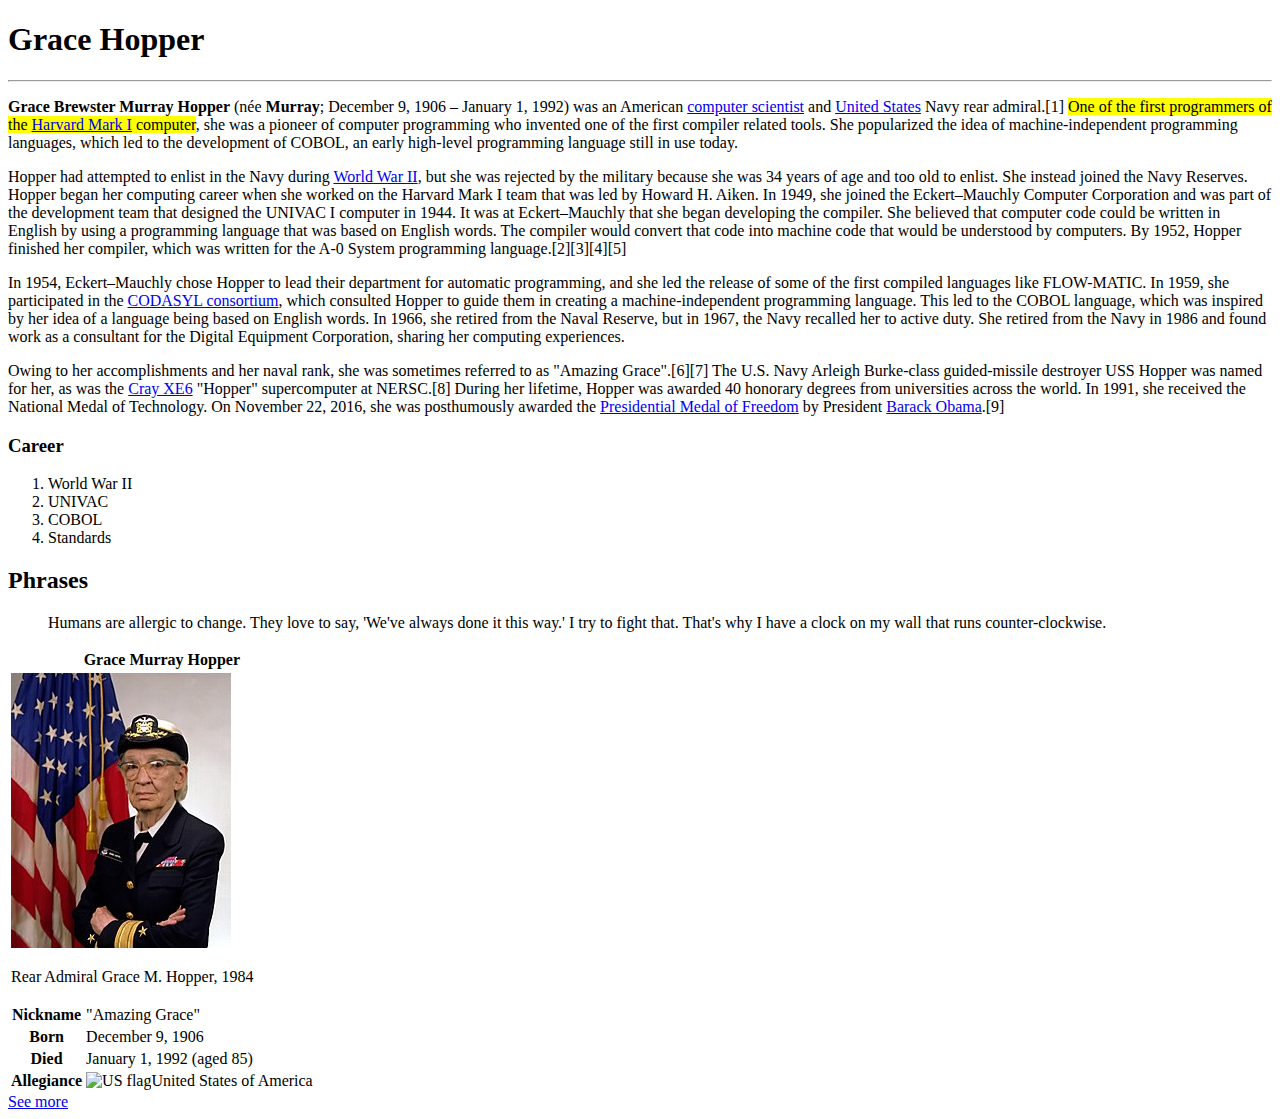
==== index.html @ 0f83f003 "html completo" ====
<!DOCTYPE html>
<html>
  <head>
    <meta charset="utf-8">
    <title>Grace Hopper</title>
  </head>
  <body>
    <!-- Título -->
    <h1>Grace Hopper</h1>

    <!-- Línea horizontal -->
    <hr>

    <!-- Resumen -->
    <p><strong>Grace Brewster Murray Hopper</strong> (née <strong>Murray</strong>; December 9, 1906 – January 1, 1992) was an American <a href="https://en.wikipedia.org/wiki/Computer_scientist" target="_blank">computer scientist</a> and <a href="https://en.wikipedia.org/wiki/United_States_Navy" target="_blank">United States</a> Navy rear admiral.[1] <mark>One of the first programmers of the <a href="https://en.wikipedia.org/wiki/Harvard_Mark_I" target="_blank">Harvard Mark I</a> computer</mark>, she was a pioneer of computer programming who invented one of the first compiler related tools. She popularized the idea of machine-independent programming languages, which led to the development of COBOL, an early high-level programming language still in use today.</p>
    <p>Hopper had attempted to enlist in the Navy during <a href="https://en.wikipedia.org/wiki/World_War_II" target="_blank">World War II</a>, but she was rejected by the military because she was 34 years of age and too old to enlist. She instead joined the Navy Reserves. Hopper began her computing career when she worked on the Harvard Mark I team that was led by Howard H. Aiken. In 1949, she joined the Eckert–Mauchly Computer Corporation and was part of the development team that designed the UNIVAC I computer in 1944. It was at Eckert–Mauchly that she began developing the compiler. She believed that computer code could be written in English by using a programming language that was based on English words. The compiler would convert that code into machine code that would be understood by computers. By 1952, Hopper finished her compiler, which was written for the A-0 System programming language.[2][3][4][5]</p>
    <p>In 1954, Eckert–Mauchly chose Hopper to lead their department for automatic programming, and she led the release of some of the first compiled languages like FLOW-MATIC. In 1959, she participated in the <a href="https://en.wikipedia.org/wiki/CODASYL" target="_blank">CODASYL consortium</a>, which consulted Hopper to guide them in creating a machine-independent programming language. This led to the COBOL language, which was inspired by her idea of a language being based on English words. In 1966, she retired from the Naval Reserve, but in 1967, the Navy recalled her to active duty. She retired from the Navy in 1986 and found work as a consultant for the Digital Equipment Corporation, sharing her computing experiences.</p>
    <p>Owing to her accomplishments and her naval rank, she was sometimes referred to as "Amazing Grace".[6][7] The U.S. Navy Arleigh Burke-class guided-missile destroyer USS Hopper was named for her, as was the <a href="https://en.wikipedia.org/wiki/Cray_XE6" target="_blank">Cray XE6</a> "Hopper" supercomputer at NERSC.[8] During her lifetime, Hopper was awarded 40 honorary degrees from universities across the world. In 1991, she received the National Medal of Technology. On November 22, 2016, she was posthumously awarded the <a href="https://en.wikipedia.org/wiki/Presidential_Medal_of_Freedom" target="_blank">Presidential Medal of Freedom</a> by President <a href="https://en.wikipedia.org/wiki/Barack_Obama" target="_blank">Barack Obama</a>.[9]</p>

    <!-- Resumen -->
    <h3>Career</h3>
    <ol>
      <li>World War II</li>
      <li>UNIVAC</li>
      <li>COBOL</li>
      <li>Standards</li>
    </ol>

    <!-- Frase -->
    <h2>Phrases</h2>
    <blockquote cite="http://www.azquotes.com/quote/553883">
      Humans are allergic to change. They love to say, 'We've always done it this way.' I try to fight that. That's why I have a clock on my wall that runs counter-clockwise.
    </blockquote>

    <!-- Tabla -->
    <table>
      <thead>
        <tr>
          <th colspan="2">Grace Murray Hopper</th>
        </tr>
      </thead>
      <tbody>
        <tr>
          <td colspan="2">
            <img src="assets/images/grace-hopper.jpg" alt="grace hopper picture">
            <p>Rear Admiral Grace M. Hopper, 1984</p>
          </td>
        </tr>
        <tr>
          <th>Nickname</th>
          <td>"Amazing Grace"</td>
        </tr>
        <tr>
          <th>Born</th>
          <td>December 9, 1906</td>
        </tr>
        <tr>
          <th>Died</th>
          <td>January 1, 1992 (aged 85)</td>
        </tr>
        <tr>
          <th>Allegiance</th>
          <td><img src="https://upload.wikimedia.org/wikipedia/en/thumb/a/a4/Flag_of_the_United_States.svg/23px-Flag_of_the_United_States.svg.png" alt="US flag">United States of America</td>
        </tr>

      </tbody>
    </table>

    <!-- Redireccionando a la página de información -->
    <a href="information.html" target="_blank">See more</a>

  </body>
</html>
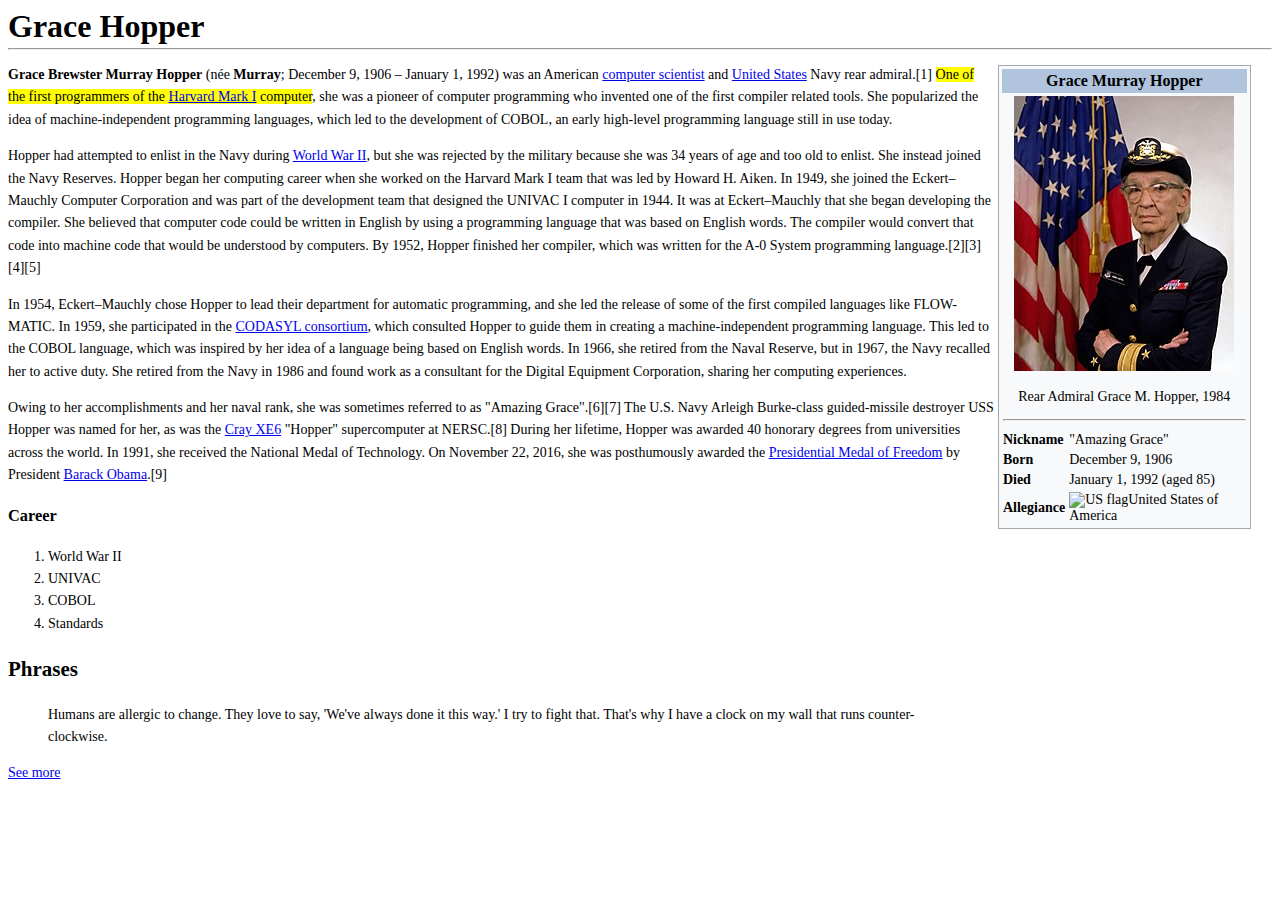
==== commit dc4b8c75: "css completo" ====
--- a/index.html
+++ b/index.html
@@ -3,71 +3,81 @@
   <head>
     <meta charset="utf-8">
     <title>Grace Hopper</title>
+    <link rel="stylesheet" href="css/main.css">
   </head>
   <body>
     <!-- Título -->
-    <h1>Grace Hopper</h1>
+    <header>
+      <h1>Grace Hopper</h1>
 
-    <!-- Línea horizontal -->
-    <hr>
+      <!-- Línea horizontal -->
+      <hr>
+    </header>
 
     <!-- Resumen -->
-    <p><strong>Grace Brewster Murray Hopper</strong> (née <strong>Murray</strong>; December 9, 1906 – January 1, 1992) was an American <a href="https://en.wikipedia.org/wiki/Computer_scientist" target="_blank">computer scientist</a> and <a href="https://en.wikipedia.org/wiki/United_States_Navy" target="_blank">United States</a> Navy rear admiral.[1] <mark>One of the first programmers of the <a href="https://en.wikipedia.org/wiki/Harvard_Mark_I" target="_blank">Harvard Mark I</a> computer</mark>, she was a pioneer of computer programming who invented one of the first compiler related tools. She popularized the idea of machine-independent programming languages, which led to the development of COBOL, an early high-level programming language still in use today.</p>
-    <p>Hopper had attempted to enlist in the Navy during <a href="https://en.wikipedia.org/wiki/World_War_II" target="_blank">World War II</a>, but she was rejected by the military because she was 34 years of age and too old to enlist. She instead joined the Navy Reserves. Hopper began her computing career when she worked on the Harvard Mark I team that was led by Howard H. Aiken. In 1949, she joined the Eckert–Mauchly Computer Corporation and was part of the development team that designed the UNIVAC I computer in 1944. It was at Eckert–Mauchly that she began developing the compiler. She believed that computer code could be written in English by using a programming language that was based on English words. The compiler would convert that code into machine code that would be understood by computers. By 1952, Hopper finished her compiler, which was written for the A-0 System programming language.[2][3][4][5]</p>
-    <p>In 1954, Eckert–Mauchly chose Hopper to lead their department for automatic programming, and she led the release of some of the first compiled languages like FLOW-MATIC. In 1959, she participated in the <a href="https://en.wikipedia.org/wiki/CODASYL" target="_blank">CODASYL consortium</a>, which consulted Hopper to guide them in creating a machine-independent programming language. This led to the COBOL language, which was inspired by her idea of a language being based on English words. In 1966, she retired from the Naval Reserve, but in 1967, the Navy recalled her to active duty. She retired from the Navy in 1986 and found work as a consultant for the Digital Equipment Corporation, sharing her computing experiences.</p>
-    <p>Owing to her accomplishments and her naval rank, she was sometimes referred to as "Amazing Grace".[6][7] The U.S. Navy Arleigh Burke-class guided-missile destroyer USS Hopper was named for her, as was the <a href="https://en.wikipedia.org/wiki/Cray_XE6" target="_blank">Cray XE6</a> "Hopper" supercomputer at NERSC.[8] During her lifetime, Hopper was awarded 40 honorary degrees from universities across the world. In 1991, she received the National Medal of Technology. On November 22, 2016, she was posthumously awarded the <a href="https://en.wikipedia.org/wiki/Presidential_Medal_of_Freedom" target="_blank">Presidential Medal of Freedom</a> by President <a href="https://en.wikipedia.org/wiki/Barack_Obama" target="_blank">Barack Obama</a>.[9]</p>
+    <main class="biography">
 
-    <!-- Resumen -->
-    <h3>Career</h3>
-    <ol>
-      <li>World War II</li>
-      <li>UNIVAC</li>
-      <li>COBOL</li>
-      <li>Standards</li>
-    </ol>
+      <p><strong>Grace Brewster Murray Hopper</strong> (née <strong>Murray</strong>; December 9, 1906 – January 1, 1992) was an American <a href="https://en.wikipedia.org/wiki/Computer_scientist" target="_blank">computer scientist</a> and <a href="https://en.wikipedia.org/wiki/United_States_Navy" target="_blank">United States</a> Navy rear admiral.[1] <mark>One of the first programmers of the <a href="https://en.wikipedia.org/wiki/Harvard_Mark_I" target="_blank">Harvard Mark I</a> computer</mark>, she was a pioneer of computer programming who invented one of the first compiler related tools. She popularized the idea of machine-independent programming languages, which led to the development of COBOL, an early high-level programming language still in use today.</p>
+      <p>Hopper had attempted to enlist in the Navy during <a href="https://en.wikipedia.org/wiki/World_War_II" target="_blank">World War II</a>, but she was rejected by the military because she was 34 years of age and too old to enlist. She instead joined the Navy Reserves. Hopper began her computing career when she worked on the Harvard Mark I team that was led by Howard H. Aiken. In 1949, she joined the Eckert–Mauchly Computer Corporation and was part of the development team that designed the UNIVAC I computer in 1944. It was at Eckert–Mauchly that she began developing the compiler. She believed that computer code could be written in English by using a programming language that was based on English words. The compiler would convert that code into machine code that would be understood by computers. By 1952, Hopper finished her compiler, which was written for the A-0 System programming language.[2][3][4][5]</p>
+      <p>In 1954, Eckert–Mauchly chose Hopper to lead their department for automatic programming, and she led the release of some of the first compiled languages like FLOW-MATIC. In 1959, she participated in the <a href="https://en.wikipedia.org/wiki/CODASYL" target="_blank">CODASYL consortium</a>, which consulted Hopper to guide them in creating a machine-independent programming language. This led to the COBOL language, which was inspired by her idea of a language being based on English words. In 1966, she retired from the Naval Reserve, but in 1967, the Navy recalled her to active duty. She retired from the Navy in 1986 and found work as a consultant for the Digital Equipment Corporation, sharing her computing experiences.</p>
+      <p>Owing to her accomplishments and her naval rank, she was sometimes referred to as "Amazing Grace".[6][7] The U.S. Navy Arleigh Burke-class guided-missile destroyer USS Hopper was named for her, as was the <a href="https://en.wikipedia.org/wiki/Cray_XE6" target="_blank">Cray XE6</a> "Hopper" supercomputer at NERSC.[8] During her lifetime, Hopper was awarded 40 honorary degrees from universities across the world. In 1991, she received the National Medal of Technology. On November 22, 2016, she was posthumously awarded the <a href="https://en.wikipedia.org/wiki/Presidential_Medal_of_Freedom" target="_blank">Presidential Medal of Freedom</a> by President <a href="https://en.wikipedia.org/wiki/Barack_Obama" target="_blank">Barack Obama</a>.[9]</p>
 
-    <!-- Frase -->
-    <h2>Phrases</h2>
-    <blockquote cite="http://www.azquotes.com/quote/553883">
-      Humans are allergic to change. They love to say, 'We've always done it this way.' I try to fight that. That's why I have a clock on my wall that runs counter-clockwise.
-    </blockquote>
+      <!-- Resumen -->
+      <h3>Career</h3>
+      <ol>
+        <li>World War II</li>
+        <li>UNIVAC</li>
+        <li>COBOL</li>
+        <li>Standards</li>
+      </ol>
+
+      <!-- Frase -->
+      <h2>Phrases</h2>
+      <blockquote cite="http://www.azquotes.com/quote/553883">
+        Humans are allergic to change. They love to say, 'We've always done it this way.' I try to fight that. That's why I have a clock on my wall that runs counter-clockwise.
+      </blockquote>
+
+      <!-- Redireccionando a la página de información -->
+      <a href="information.html" target="_blank">See more</a>
+
+    </main>
 
     <!-- Tabla -->
-    <table>
-      <thead>
-        <tr>
-          <th colspan="2">Grace Murray Hopper</th>
-        </tr>
-      </thead>
-      <tbody>
-        <tr>
-          <td colspan="2">
-            <img src="assets/images/grace-hopper.jpg" alt="grace hopper picture">
-            <p>Rear Admiral Grace M. Hopper, 1984</p>
-          </td>
-        </tr>
-        <tr>
-          <th>Nickname</th>
-          <td>"Amazing Grace"</td>
-        </tr>
-        <tr>
-          <th>Born</th>
-          <td>December 9, 1906</td>
-        </tr>
-        <tr>
-          <th>Died</th>
-          <td>January 1, 1992 (aged 85)</td>
-        </tr>
-        <tr>
-          <th>Allegiance</th>
-          <td><img src="https://upload.wikimedia.org/wikipedia/en/thumb/a/a4/Flag_of_the_United_States.svg/23px-Flag_of_the_United_States.svg.png" alt="US flag">United States of America</td>
-        </tr>
+    <aside class="summary">
+      <table class="summary-table">
+        <thead>
+          <tr>
+            <th colspan="2">Grace Murray Hopper</th>
+          </tr>
+        </thead>
+        <tbody>
+          <tr>
+            <td colspan="2">
+              <img src="assets/images/grace-hopper.jpg" alt="grace hopper picture">
+              <p>Rear Admiral Grace M. Hopper, 1984</p>
+              <hr>
+            </td>
+          </tr>
+          <tr>
+            <th>Nickname</th>
+            <td>"Amazing Grace"</td>
+          </tr>
+          <tr>
+            <th>Born</th>
+            <td>December 9, 1906</td>
+          </tr>
+          <tr>
+            <th>Died</th>
+            <td>January 1, 1992 (aged 85)</td>
+          </tr>
+          <tr>
+            <th>Allegiance</th>
+            <td><img src="https://upload.wikimedia.org/wikipedia/en/thumb/a/a4/Flag_of_the_United_States.svg/23px-Flag_of_the_United_States.svg.png" alt="US flag">United States of America</td>
+          </tr>
 
-      </tbody>
-    </table>
-
-    <!-- Redireccionando a la página de información -->
-    <a href="information.html" target="_blank">See more</a>
+        </tbody>
+      </table>
+    </aside>
 
   </body>
 </html>
--- a/css/main.css
+++ b/css/main.css
@@ -0,0 +1,50 @@
+.body {
+  font-family: sans-serif;
+  padding: 10px;
+}
+
+header h1 {
+  margin-bottom: 3px;
+  margin-top: 0;
+}
+
+header hr {
+  margin-top: 0;
+  margin-bottom: 0;
+}
+
+.biography {
+  width: 78%;
+  display: inline-block;
+  font-size: 14px;
+  line-height: 1.6;
+}
+
+.summary {
+  display: inline-block;
+  vertical-align: top;
+  width: 20%;
+  margin-top: 15px;
+}
+
+.summary-table {
+  border: 1px solid #a2a9b1;
+  background-color: #f8f9fa;
+  padding: 1px;
+  font-size: 14px;
+}
+
+.summary-table thead th {
+  background-color: #B0C4DE;
+  padding-top: 3px;
+  padding-bottom: 3px;
+  font-size: 16px;
+}
+
+.summary-table tbody tr:first-child {
+  text-align: center;
+}
+
+.summary-table tbody th {
+  text-align: left;
+}
